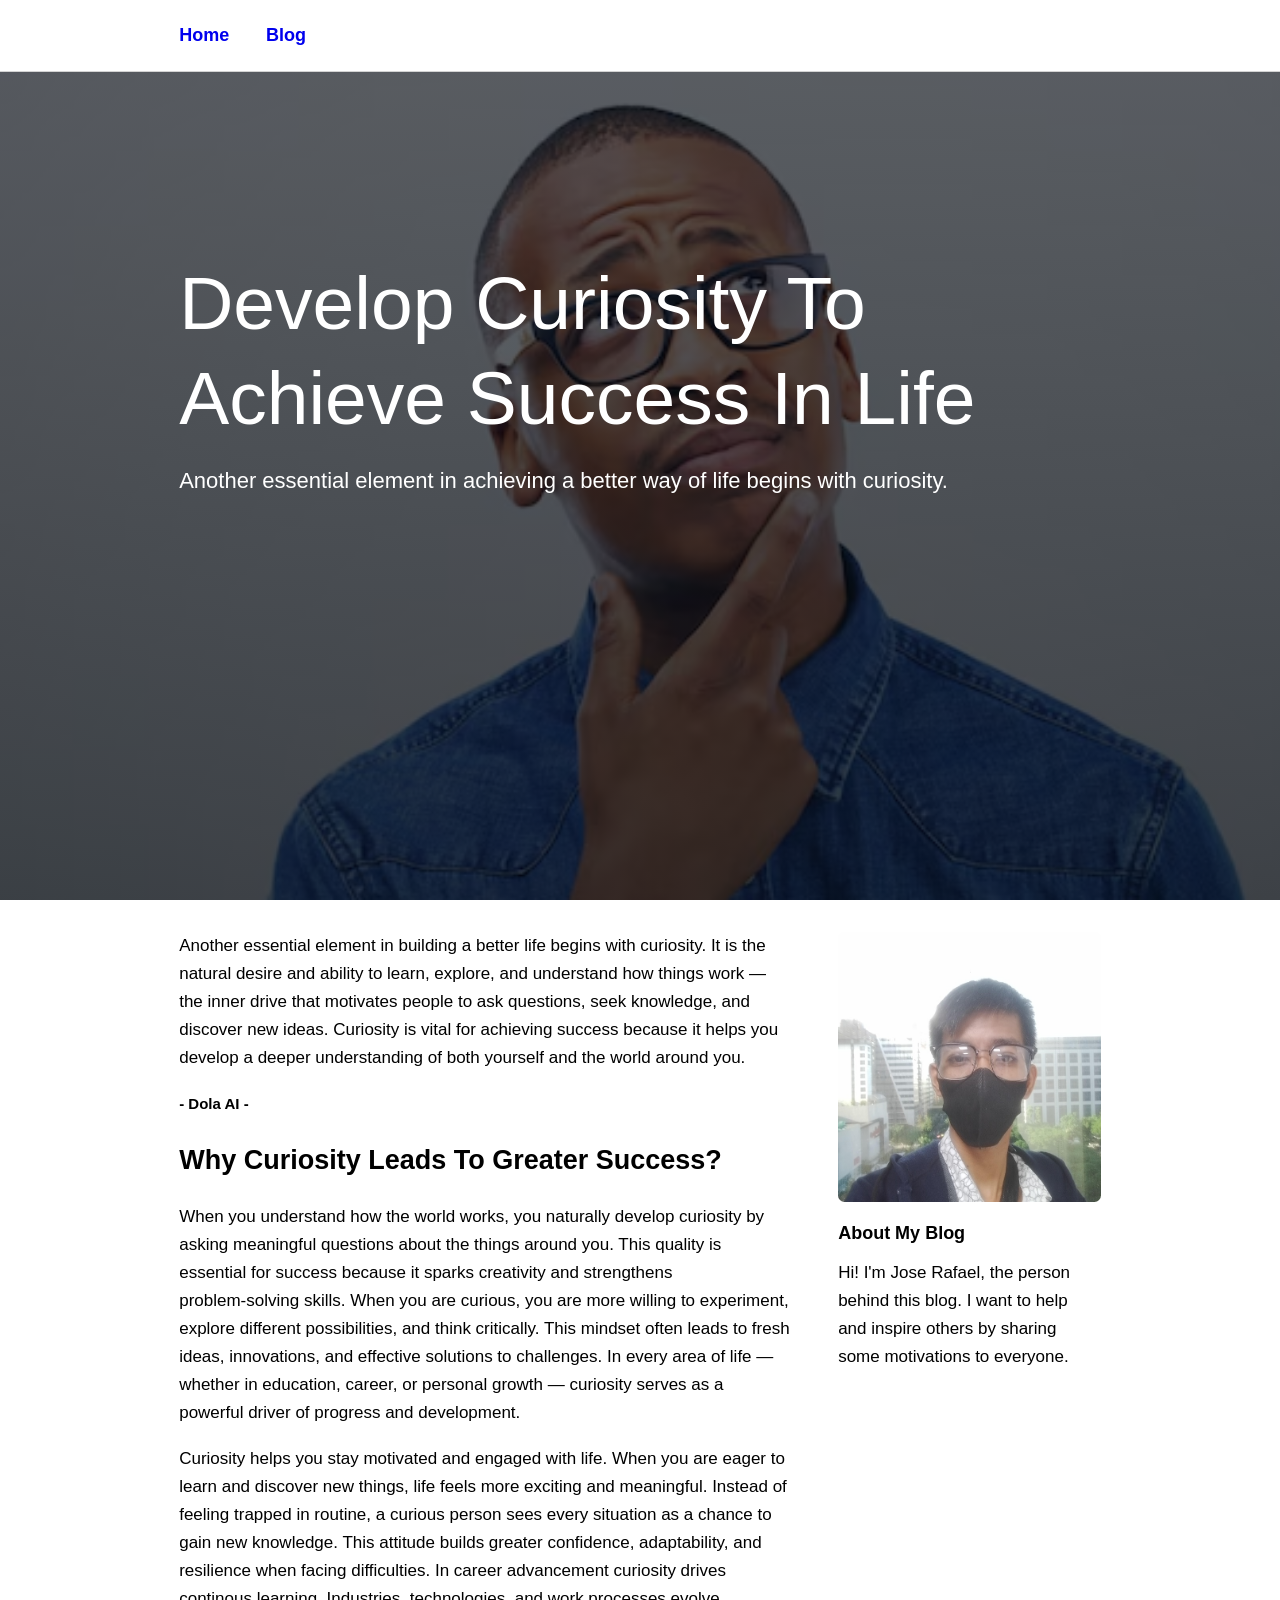
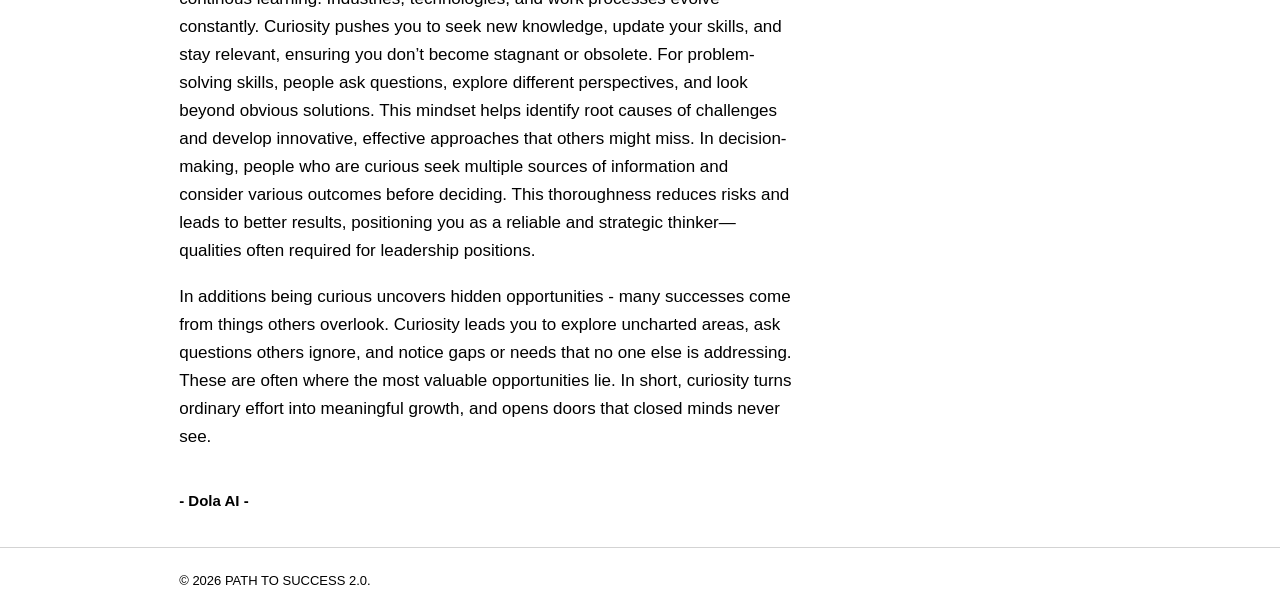
==== develop-curiosity-to-achieve-success-in-life.html @ f90defc1 "Add files via upload" ====
<!DOCTYPE html>
<html>
<head>
	<meta charset="utf-8">
	<meta name="viewport" content="width=device-width, initial-scale=1">
	<title>Develop Curiosity To Achieve Success In Life</title>
	<link rel="stylesheet" type="text/css" href="style1.css">
	<link rel="icon" type="image/x-icon" href="favicon.ico">
	<style>
		#home{
			background-image: linear-gradient(rgba(4, 9, 15, 0.6), rgba(4, 9, 15, 0.75)), url(curious-man1.png);
		}
	</style>
</head>
<body>
	<header id="home">
		<nav>
			<div class="topnav">
				<div class="nav-section">
					<a href="#home">Home</a>
					<a href="#blog">Blog</a>
				</div>
			</div>
		</nav>

		<div class="banner">
			<div class="main-headings">
				<div class="text-box">
					<h1>Develop Curiosity To Achieve Success In Life</h1>
						<p>Another essential element in achieving a better way of life begins with curiosity.</p>
				</div>
			</div>
		</div>
	</header>

	<div class="container-1">
		<div class="columns">
			<div class="main" id="blog">

				<p>Another essential element in building a better life begins with curiosity. It is the natural desire and ability to learn, explore, and understand how things work — the inner drive that motivates people to ask questions, seek knowledge, and discover new ideas. Curiosity is vital for achieving success because it helps you develop a deeper understanding of both yourself and the world around you.</p><br>

				<b><p style="font-size: 15px;">- Dola AI -</p></b>

				<h2>Why Curiosity Leads To Greater Success?</h2>

				<p>When you understand how the world works, you naturally develop curiosity by asking meaningful questions about the things around you. This quality is essential for success because it sparks creativity and strengthens problem‑solving skills. When you are curious, you are more willing to experiment, explore different possibilities, and think critically. This mindset often leads to fresh ideas, innovations, and effective solutions to challenges. In every area of life — whether in education, career, or personal growth — curiosity serves as a powerful driver of progress and development.</p><br>

				<p>Curiosity helps you stay motivated and engaged with life. When you are eager to learn and discover new things, life feels more exciting and meaningful. Instead of feeling trapped in routine, a curious person sees every situation as a chance to gain new knowledge. This attitude builds greater confidence, adaptability, and resilience when facing difficulties. In career advancement curiosity drives continous learning. Industries, technologies, and work processes evolve constantly. Curiosity pushes you to seek new knowledge, update your skills, and stay relevant, ensuring you don’t become stagnant or obsolete. For problem-solving skills, people ask questions, explore different perspectives, and look beyond obvious solutions. This mindset helps identify root causes of challenges and develop innovative, effective approaches that others might miss. In decision-making, people who are curious seek multiple sources of information and consider various outcomes before deciding. This thoroughness reduces risks and leads to better results, positioning you as a reliable and strategic thinker—qualities often required for leadership positions.</p>

				<br>

				<p>In additions being curious uncovers hidden opportunities - many successes come from things others overlook. Curiosity leads you to explore uncharted areas, ask questions others ignore, and notice gaps or needs that no one else is addressing. These are often where the most valuable opportunities lie. In short, curiosity turns ordinary effort into meaningful growth, and opens doors that closed minds never see.</p>

				<br>

				<p></p>

				<br>

				<b><p style="font-size: 15px;">- Dola AI -</p></b>

			</div>

			<div class="aside">
				<img src="myphoto.jpg">
					<h2>About My Blog</h2>
						<p>Hi! I'm Jose Rafael, the person behind this blog. I want to help and inspire others by sharing some motivations to everyone.</p>
			</div>
		</div>
	</div>

	<footer>
		<div class="copyrights">
			<div class="text-box">
				<p><p>&copy; 2026 PATH TO SUCCESS 2.0.</p></p>
			</div>
		</div>
	</footer>
</body>
</html>
---- style1.css ----
*{
	margin: 0;
	padding: 0;
	box-sizing: border-box;
	font-family: Arial, Helvetica, sans-serif;
}




#home{
	height: 100vh;
	background-image: linear-gradient(rgba(4, 9, 15, 0.6), rgba(4, 9, 15, 0.75)), url(road-to-success.jpg);
	background-repeat: no-repeat;
	background-size: cover;
}
#home nav{
	padding: 25px 0px;
	border-bottom: 1px solid lightgray;
	background-color: #ffffff;
} 
#home nav .topnav{
	margin: 0px 10%;
}
#home nav .topnav .nav-section{
	padding: 0px 5%;
}
#home nav .topnav .nav-section a{
	font-weight: 600;
	margin-right: 3.5%;
	font-size: 18px;
	text-decoration: none;
}


#home .banner{
	margin: 0px 10%;
}
#home .banner .main-headings{
	padding: 0px 5%;
}
#home .banner .main-headings .text-box{
	margin-top: 20%;
}
#home .banner .main-headings .text-box h1{
	font-size: 75px;
	font-weight: 500;
	line-height: 95px;
	color: #ffffff;
}
#home .banner .main-headings .text-box p{
	color: #ffffff;
	font-size: 22px;
	margin-top: 2%;
	line-height: 32px;
}





.container-1{
	margin: 2.5% 10%;
}
.container-1 .columns{
	padding: 0px 5%;
	display: flex;
}
.container-1 .columns .main{
	width: 70%;
}
.container-1 .columns .main img{
	width: 100%;
	height: 480px;
	border-radius: 2.5%;
}
.container-1 .columns .main h2{
	font-size: 27px;
	margin: 20px 0px;
	line-height: 45px;
}
.container-1 .columns .main p{
	font-size: 17px;
	line-height: 28px;
}
.container-1 .columns .main a{
	padding: 12px 15px;
	border: 1px solid lightgray;
	text-decoration: none;
}


.container-1 .columns .aside{
	width: 30%;
	margin-left: 5%;
}
.container-1 .columns .aside img{
	width: 100%;
	height: 270px;
	border-radius: 2.5%;
}
.container-1 .columns .aside h2{
	font-size: 18px;
	margin-top: 17px;
}
.container-1 .columns .aside p{
	font-size: 17px;
	line-height: 28px;
	margin: 15px 0px;
}





footer{
	padding: 25px 0px;
	border-top: 1px solid lightgray;
}
footer .copyrights{
	margin: 0px 10%;
}
footer .copyrights .text-box{
	padding: 0px 5%;
}
footer .copyrights .text-box p{
	font-size: 13px;
}







/* For mobile device with a screen of 360px and 430px */
@media screen and (min-width: 360px) and (max-width: 430px){
	#home{
		background-position: center;
	}
	#home nav{
		padding: 20px 0px;
	} 
	#home nav .topnav{
		margin: 0px 5%;
	}
	#home nav .topnav .nav-section{
		padding: 0px 0%;
	}
	#home nav .topnav .nav-section a{
		margin-right: 7%;
		font-size: 2vh;
	}



	#home .banner{
		margin: 0px 5%;
	}
	#home .banner .main-headings{
		padding: 0px 0%;
	}
	#home .banner .main-headings .text-box{
		margin-top: 30%;
		text-align: center;
	}
	#home .banner .main-headings .text-box h1{
		font-size: 5.75vh;
		line-height: 50px;
	}
	#home .banner .main-headings .text-box p{
		font-size: 2.5vh;
		margin-top: 4%;
	}
	#home .banner .main-headings .text-box p br{
		display: none;
	}
	.container-1 .columns .main a{
		padding: 12px 15px;
		text-decoration: none;
		font-size: 1.9vh;
	}






	.container-1{
		margin: 10% 5%;
	}
	.container-1 .columns{
		padding: 0px 0%;
		flex-direction: column;
	}
	.container-1 .columns .main{
		width: 100%;
	}
	.container-1 .columns .main img{
		height: 250px;
	}
	.container-1 .columns .main h2{
		font-size: 23px;
		margin: 10px 0px;
		line-height: 35px;
	}
	.container-1 .columns .main p{
		font-size: 15px;
		line-height: 25px;
	}


	.container-1 .columns .aside{
		width: 100%;
		margin-left: 0%;
		padding: 10% 0%;
	}
	.container-1 .columns .aside img{
		width: 50%;
		height: 150px;
		border-radius: 50%;
		display: block;
		margin: 0px auto;
	}
	.container-1 .columns .aside h2{
		font-size: 16px;
		text-align: center;
	}
	.container-1 .columns .aside p{
		font-size: 15px;
		line-height: 25px;
		text-align: center;
	}

	footer{
		padding: 25px 0px;
	}
	footer .copyrights{
		margin: 0px 5%;
	}
	footer .copyrights .text-box{
		padding: 0px 0%;
	}
	footer .copyrights .text-box p{
		font-size: 1.5vh;
	}
}


/* For mobile device with a screen of 375px */
@media screen and (min-width: 375px) and (max-width: 430px){
	#home nav .topnav .nav-section a{
		font-size: 1.75;
		margin-right: 8%;
	}


	#home .banner .main-headings .text-box h1{
		font-size: 5.90vh;
		line-height: 60px;
	}
}


/* For mobile device with a screen of 390px */
@media screen and (min-width: 390px) and (max-width: 430px){
	#home nav .topnav .nav-section a{
		font-size: 1.5vh;
		margin-right: 8%;
	}


	#home .banner .main-headings .text-box h1{
		font-size: 5.90vh;
		line-height: 65px;
	}
}



/* For mobile device with a screen of 400px */
@media screen and (min-width: 400px) and (max-width: 430px){
	#home nav .topnav .nav-section a{
		margin-right: 8%;
		font-size: 1.7vh;
	}

	#home .banner .main-headings .text-box h1{
		font-size: 5.90vh;
		line-height: 65px;
	}
}
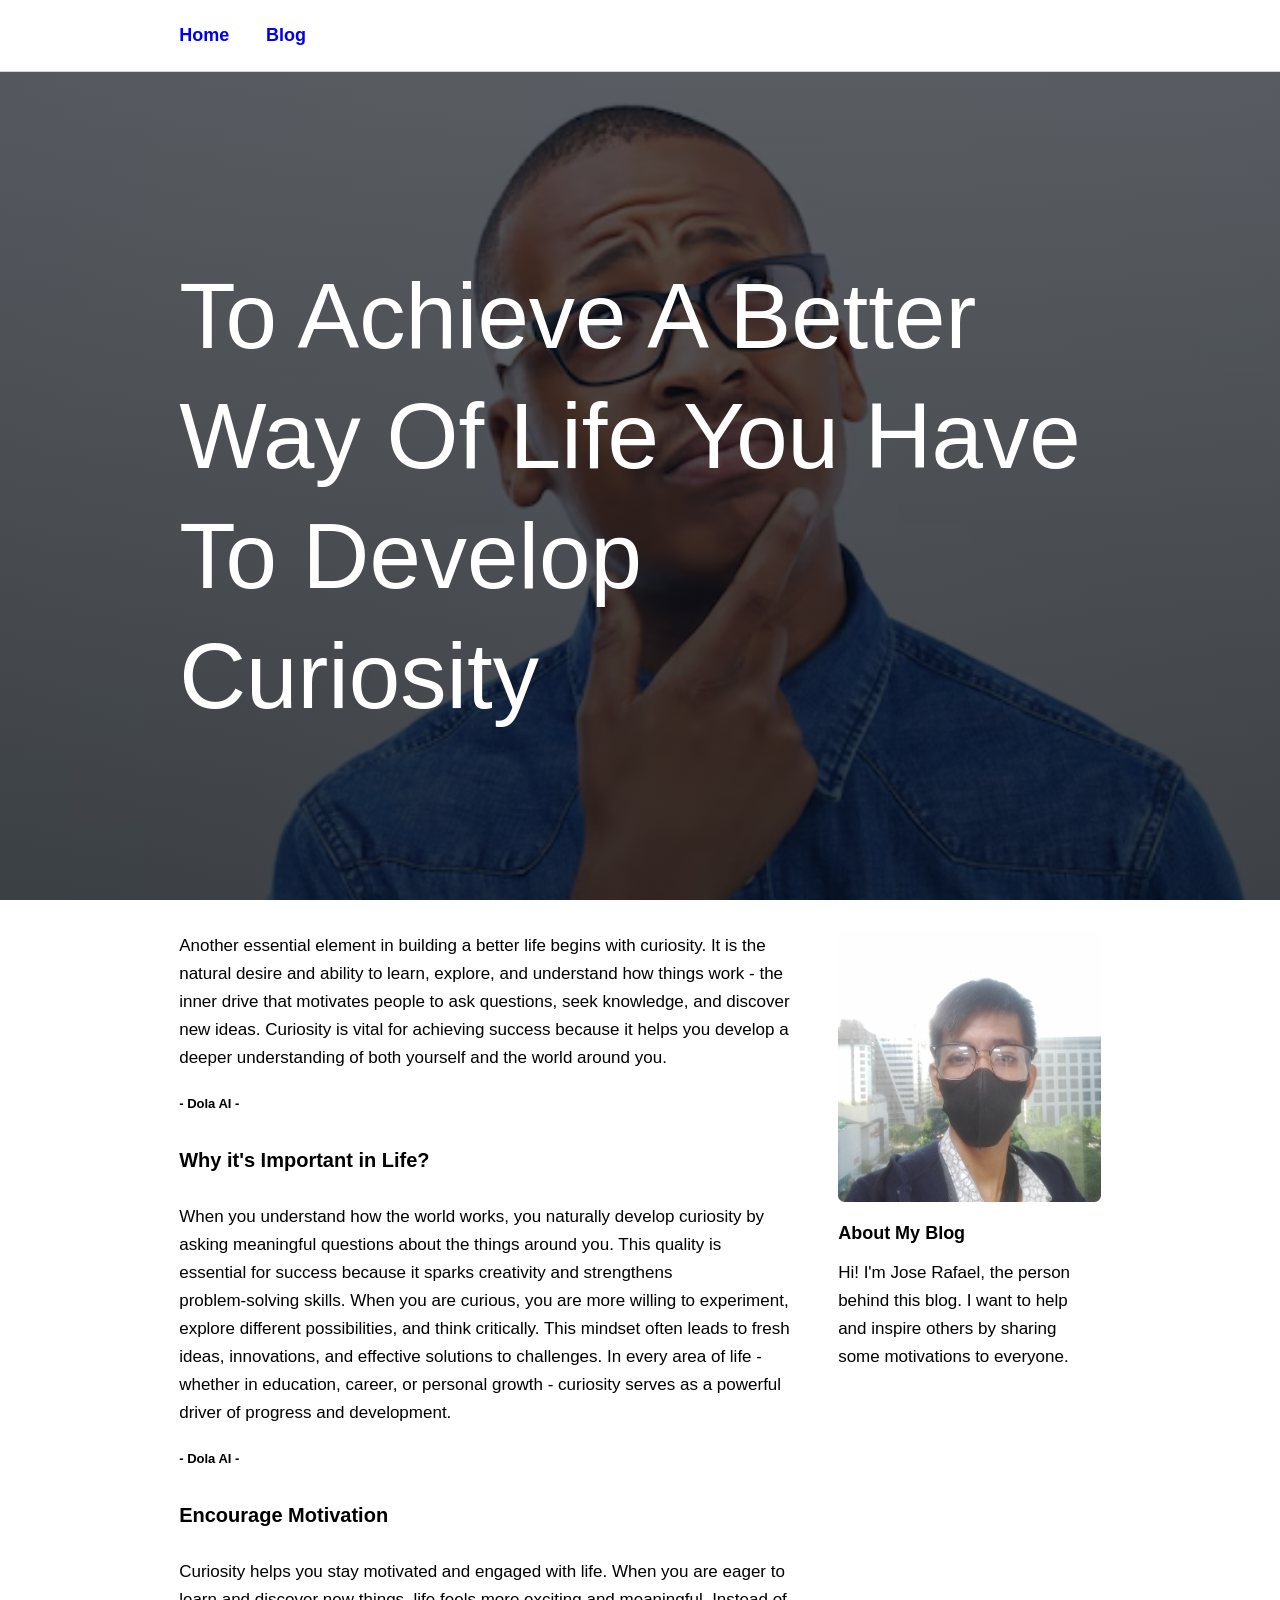
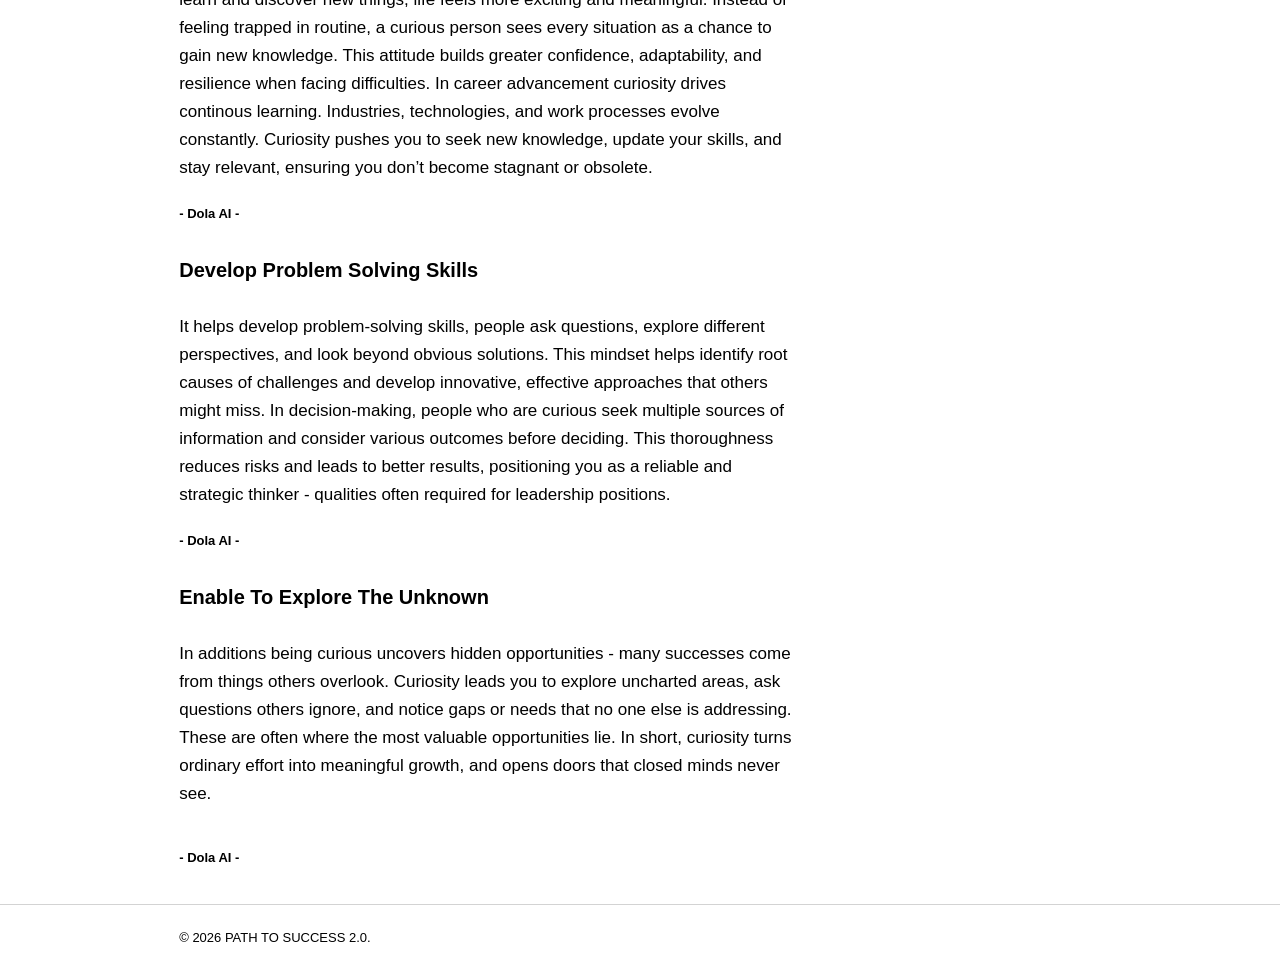
==== commit a76b6350: "Add files via upload" ====
--- a/develop-curiosity-to-achieve-success-in-life.html
+++ b/develop-curiosity-to-achieve-success-in-life.html
@@ -26,8 +26,7 @@
 		<div class="banner">
 			<div class="main-headings">
 				<div class="text-box">
-					<h1>Develop Curiosity To Achieve Success In Life</h1>
-						<p>Another essential element in achieving a better way of life begins with curiosity.</p>
+					<h1>To Achieve A Better Way Of Life You Have To Develop <br> Curiosity</h1>
 				</div>
 			</div>
 		</div>
@@ -37,17 +36,31 @@
 		<div class="columns">
 			<div class="main" id="blog">
 
-				<p>Another essential element in building a better life begins with curiosity. It is the natural desire and ability to learn, explore, and understand how things work — the inner drive that motivates people to ask questions, seek knowledge, and discover new ideas. Curiosity is vital for achieving success because it helps you develop a deeper understanding of both yourself and the world around you.</p><br>
+				<p>Another essential element in building a better life begins with curiosity. It is the natural desire and ability to learn, explore, and understand how things work - the inner drive that motivates people to ask questions, seek knowledge, and discover new ideas. Curiosity is vital for achieving success because it helps you develop a deeper understanding of both yourself and the world around you.</p><br>
 
-				<b><p style="font-size: 15px;">- Dola AI -</p></b>
+				<b><p style="font-size: 13px;">- Dola AI -</p></b>
 
-				<h2>Why Curiosity Leads To Greater Success?</h2>
+				<h2>Why it's Important in Life?</h2>
 
-				<p>When you understand how the world works, you naturally develop curiosity by asking meaningful questions about the things around you. This quality is essential for success because it sparks creativity and strengthens problem‑solving skills. When you are curious, you are more willing to experiment, explore different possibilities, and think critically. This mindset often leads to fresh ideas, innovations, and effective solutions to challenges. In every area of life — whether in education, career, or personal growth — curiosity serves as a powerful driver of progress and development.</p><br>
+				<p>When you understand how the world works, you naturally develop curiosity by asking meaningful questions about the things around you. This quality is essential for success because it sparks creativity and strengthens problem‑solving skills. When you are curious, you are more willing to experiment, explore different possibilities, and think critically. This mindset often leads to fresh ideas, innovations, and effective solutions to challenges. In every area of life - whether in education, career, or personal growth - curiosity serves as a powerful driver of progress and development.</p><br>
 
-				<p>Curiosity helps you stay motivated and engaged with life. When you are eager to learn and discover new things, life feels more exciting and meaningful. Instead of feeling trapped in routine, a curious person sees every situation as a chance to gain new knowledge. This attitude builds greater confidence, adaptability, and resilience when facing difficulties. In career advancement curiosity drives continous learning. Industries, technologies, and work processes evolve constantly. Curiosity pushes you to seek new knowledge, update your skills, and stay relevant, ensuring you don’t become stagnant or obsolete. For problem-solving skills, people ask questions, explore different perspectives, and look beyond obvious solutions. This mindset helps identify root causes of challenges and develop innovative, effective approaches that others might miss. In decision-making, people who are curious seek multiple sources of information and consider various outcomes before deciding. This thoroughness reduces risks and leads to better results, positioning you as a reliable and strategic thinker—qualities often required for leadership positions.</p>
+				<b><p style="font-size: 13px;">- Dola AI -</p></b>
+
+				<h2>Encourage Motivation</h2>
+
+				<p>Curiosity helps you stay motivated and engaged with life. When you are eager to learn and discover new things, life feels more exciting and meaningful. Instead of feeling trapped in routine, a curious person sees every situation as a chance to gain new knowledge. This attitude builds greater confidence, adaptability, and resilience when facing difficulties. In career advancement curiosity drives continous learning. Industries, technologies, and work processes evolve constantly. Curiosity pushes you to seek new knowledge, update your skills, and stay relevant, ensuring you don’t become stagnant or obsolete.</p><br>
+
+				<b><p style="font-size: 13px;">- Dola AI -</p></b>
+
+				<h2>Develop Problem Solving Skills</h2>
+
+				<p>It helps develop problem-solving skills, people ask questions, explore different perspectives, and look beyond obvious solutions. This mindset helps identify root causes of challenges and develop innovative, effective approaches that others might miss. In decision-making, people who are curious seek multiple sources of information and consider various outcomes before deciding. This thoroughness reduces risks and leads to better results, positioning you as a reliable and strategic thinker - qualities often required for leadership positions.</p>
 
 				<br>
+
+				<b><p style="font-size: 13px;">- Dola AI -</p></b>
+
+				<h2>Enable To Explore The Unknown</h2>
 
 				<p>In additions being curious uncovers hidden opportunities - many successes come from things others overlook. Curiosity leads you to explore uncharted areas, ask questions others ignore, and notice gaps or needs that no one else is addressing. These are often where the most valuable opportunities lie. In short, curiosity turns ordinary effort into meaningful growth, and opens doors that closed minds never see.</p>
 
@@ -57,7 +70,7 @@
 
 				<br>
 
-				<b><p style="font-size: 15px;">- Dola AI -</p></b>
+				<b><p style="font-size: 13px;">- Dola AI -</p></b>
 
 			</div>
 
--- a/style1.css
+++ b/style1.css
@@ -43,16 +43,16 @@
 	margin-top: 20%;
 }
 #home .banner .main-headings .text-box h1{
-	font-size: 75px;
+	font-size: 92.5px;
 	font-weight: 500;
-	line-height: 95px;
+	line-height: 120px;
 	color: #ffffff;
 }
 #home .banner .main-headings .text-box p{
 	color: #ffffff;
 	font-size: 22px;
 	margin-top: 2%;
-	line-height: 32px;
+	line-height: 38px;
 }
 
 
@@ -75,7 +75,7 @@
 	border-radius: 2.5%;
 }
 .container-1 .columns .main h2{
-	font-size: 27px;
+	font-size: 20px;
 	margin: 20px 0px;
 	line-height: 45px;
 }
@@ -148,7 +148,7 @@
 		padding: 0px 0%;
 	}
 	#home nav .topnav .nav-section a{
-		margin-right: 7%;
+		margin-right: 8%;
 		font-size: 2vh;
 	}
 
@@ -161,12 +161,15 @@
 		padding: 0px 0%;
 	}
 	#home .banner .main-headings .text-box{
-		margin-top: 30%;
+		margin-top: 50%;
 		text-align: center;
 	}
 	#home .banner .main-headings .text-box h1{
-		font-size: 5.75vh;
-		line-height: 50px;
+		font-size: 6.5vh;
+		line-height: 70px;
+	}
+	#home .banner .main-headings .text-box h1 br{
+		display: none;
 	}
 	#home .banner .main-headings .text-box p{
 		font-size: 2.5vh;
@@ -255,8 +258,11 @@
 	}
 
 
+	#home .banner .main-headings .text-box{
+		margin-top: 50%;
+	}
 	#home .banner .main-headings .text-box h1{
-		font-size: 5.90vh;
+		font-size: 6.25vh;
 		line-height: 60px;
 	}
 }
@@ -281,23 +287,23 @@
 /* For mobile device with a screen of 400px */
 @media screen and (min-width: 400px) and (max-width: 430px){
 	#home nav .topnav .nav-section a{
-		margin-right: 8%;
+		margin-right: 9%;
 		font-size: 1.7vh;
 	}
 
 	#home .banner .main-headings .text-box h1{
 		font-size: 5.90vh;
-		line-height: 65px;
-	}
-}
-
-
-
-
-
-
-
-
-
-
-
+		line-height: 75px;
+	}
+}
+
+
+
+
+
+
+
+
+
+
+
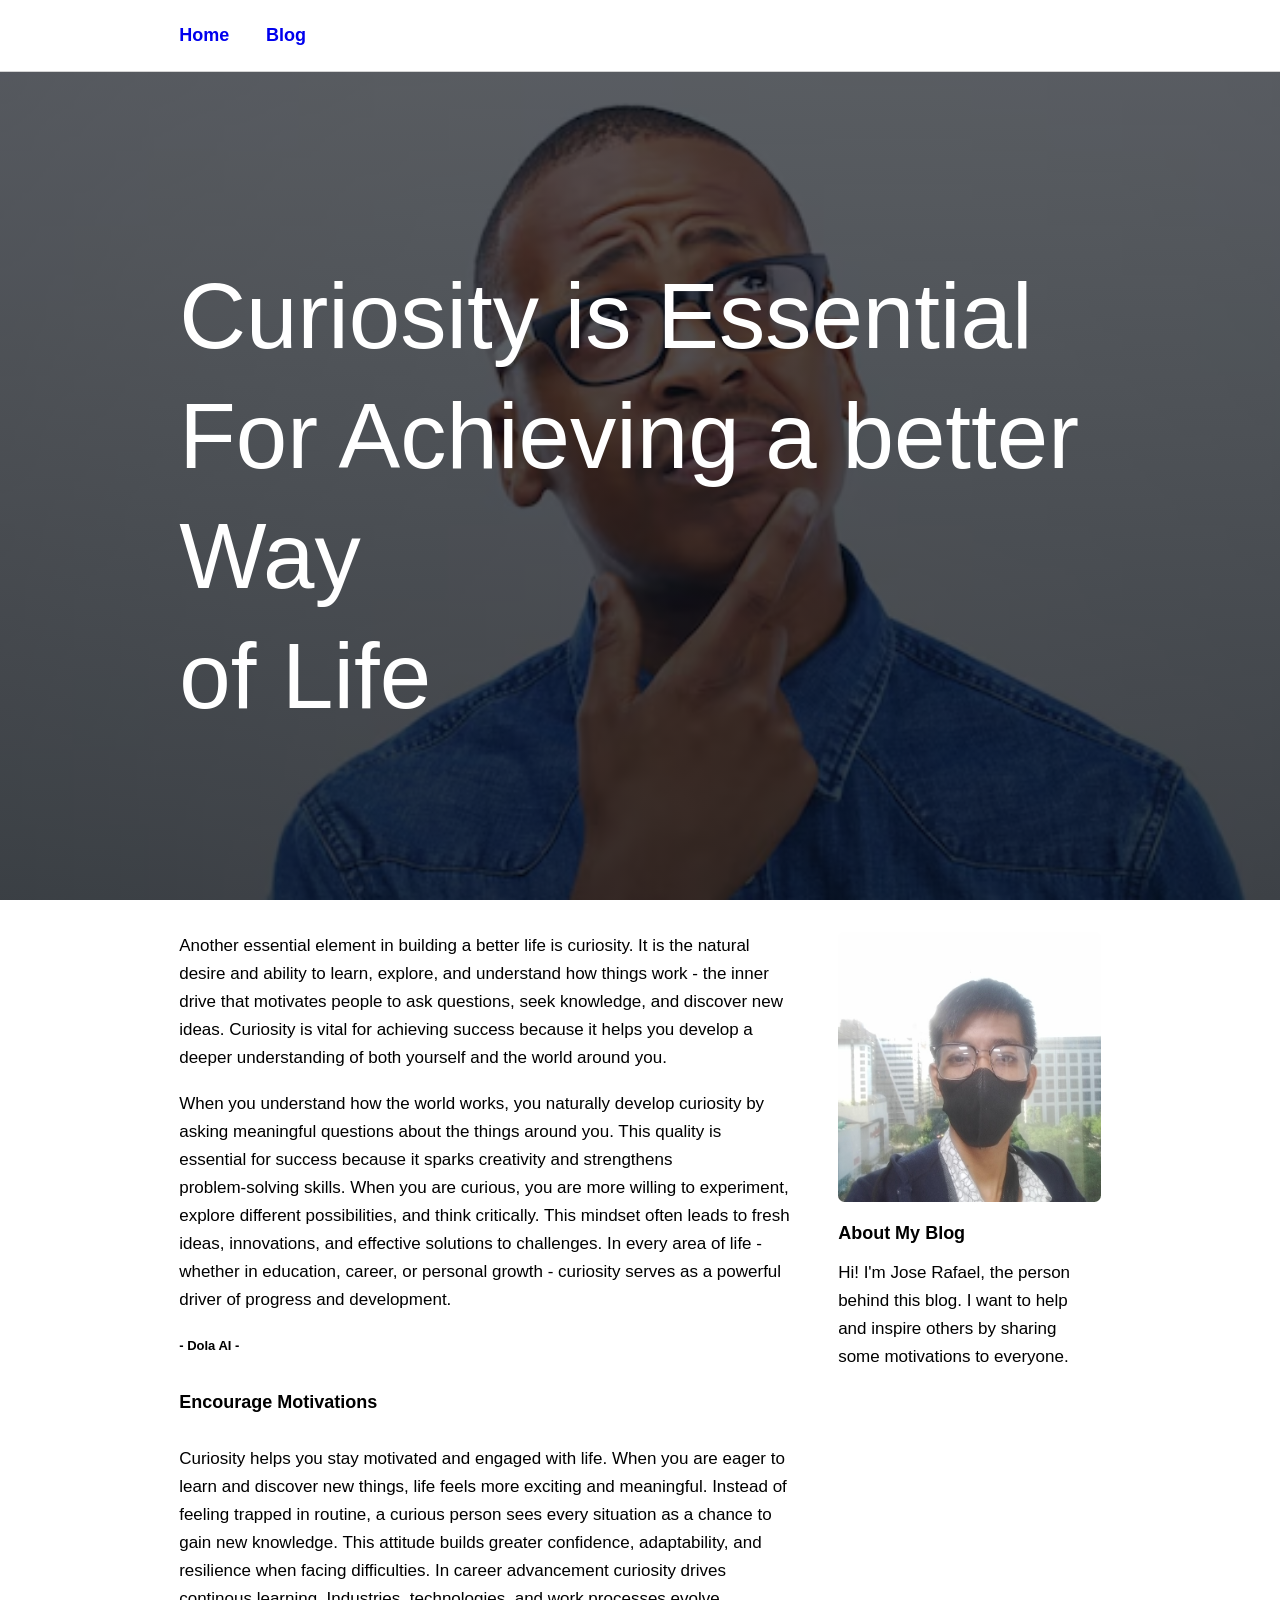
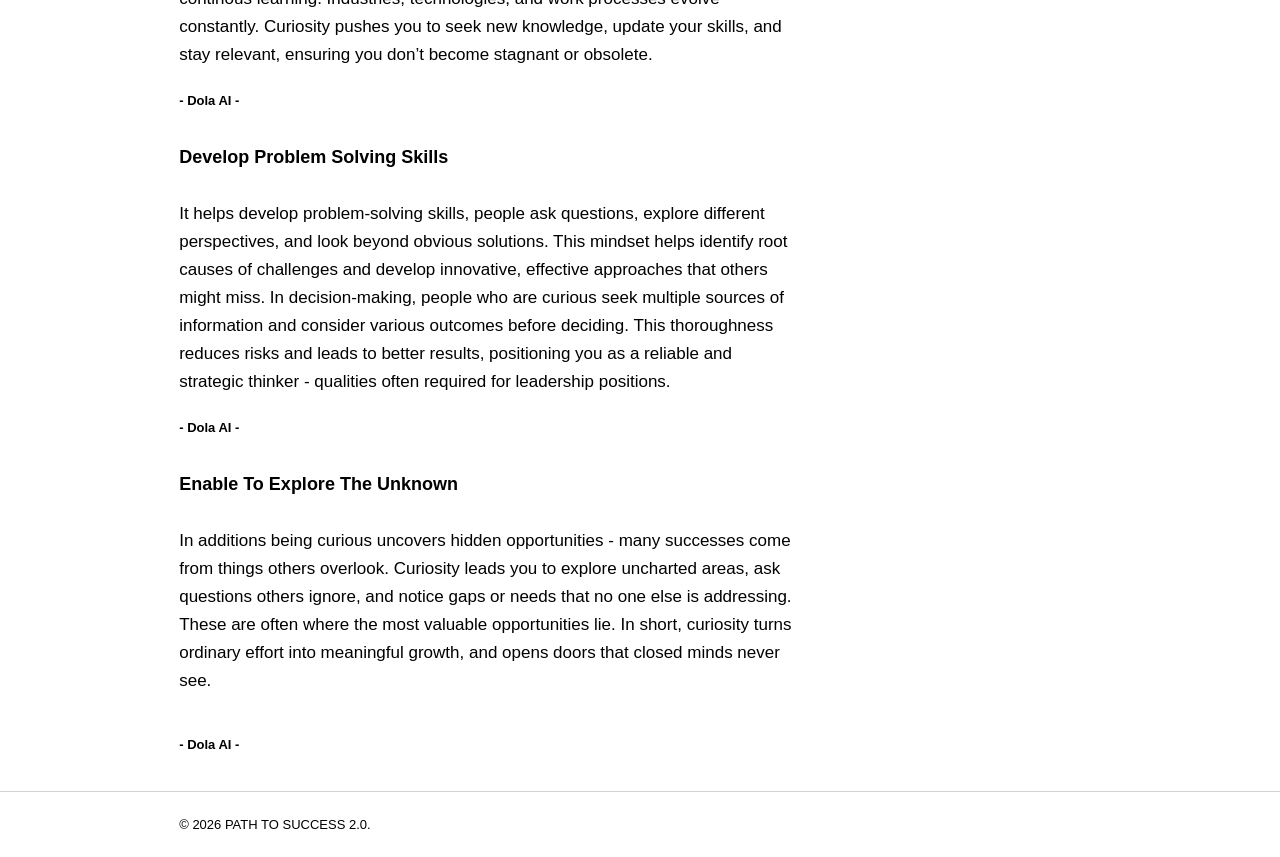
==== commit 159b7bf8: "Add files via upload" ====
--- a/develop-curiosity-to-achieve-success-in-life.html
+++ b/develop-curiosity-to-achieve-success-in-life.html
@@ -9,6 +9,9 @@
 	<style>
 		#home{
 			background-image: linear-gradient(rgba(4, 9, 15, 0.6), rgba(4, 9, 15, 0.75)), url(curious-man1.png);
+		}
+		.container-1 .columns .main h2{
+			font-size: 18px;
 		}
 	</style>
 </head>
@@ -26,7 +29,7 @@
 		<div class="banner">
 			<div class="main-headings">
 				<div class="text-box">
-					<h1>To Achieve A Better Way Of Life You Have To Develop <br> Curiosity</h1>
+					<h1>Curiosity is Essential For Achieving a better Way <br> of Life</h1>
 				</div>
 			</div>
 		</div>
@@ -36,17 +39,13 @@
 		<div class="columns">
 			<div class="main" id="blog">
 
-				<p>Another essential element in building a better life begins with curiosity. It is the natural desire and ability to learn, explore, and understand how things work - the inner drive that motivates people to ask questions, seek knowledge, and discover new ideas. Curiosity is vital for achieving success because it helps you develop a deeper understanding of both yourself and the world around you.</p><br>
-
-				<b><p style="font-size: 13px;">- Dola AI -</p></b>
-
-				<h2>Why it's Important in Life?</h2>
+				<p>Another essential element in building a better life is curiosity. It is the natural desire and ability to learn, explore, and understand how things work - the inner drive that motivates people to ask questions, seek knowledge, and discover new ideas. Curiosity is vital for achieving success because it helps you develop a deeper understanding of both yourself and the world around you.</p><br>
 
 				<p>When you understand how the world works, you naturally develop curiosity by asking meaningful questions about the things around you. This quality is essential for success because it sparks creativity and strengthens problem‑solving skills. When you are curious, you are more willing to experiment, explore different possibilities, and think critically. This mindset often leads to fresh ideas, innovations, and effective solutions to challenges. In every area of life - whether in education, career, or personal growth - curiosity serves as a powerful driver of progress and development.</p><br>
 
 				<b><p style="font-size: 13px;">- Dola AI -</p></b>
 
-				<h2>Encourage Motivation</h2>
+				<h2>Encourage Motivations</h2>
 
 				<p>Curiosity helps you stay motivated and engaged with life. When you are eager to learn and discover new things, life feels more exciting and meaningful. Instead of feeling trapped in routine, a curious person sees every situation as a chance to gain new knowledge. This attitude builds greater confidence, adaptability, and resilience when facing difficulties. In career advancement curiosity drives continous learning. Industries, technologies, and work processes evolve constantly. Curiosity pushes you to seek new knowledge, update your skills, and stay relevant, ensuring you don’t become stagnant or obsolete.</p><br>
 
--- a/style1.css
+++ b/style1.css
@@ -75,7 +75,7 @@
 	border-radius: 2.5%;
 }
 .container-1 .columns .main h2{
-	font-size: 20px;
+	font-size: 28px;
 	margin: 20px 0px;
 	line-height: 45px;
 }
@@ -161,7 +161,7 @@
 		padding: 0px 0%;
 	}
 	#home .banner .main-headings .text-box{
-		margin-top: 50%;
+		margin-top: 30%;
 		text-align: center;
 	}
 	#home .banner .main-headings .text-box h1{
@@ -200,7 +200,7 @@
 		width: 100%;
 	}
 	.container-1 .columns .main img{
-		height: 250px;
+		height: 200px;
 	}
 	.container-1 .columns .main h2{
 		font-size: 23px;
@@ -219,8 +219,8 @@
 		padding: 10% 0%;
 	}
 	.container-1 .columns .aside img{
-		width: 50%;
-		height: 150px;
+		width: 37.5%;
+		height: 120px;
 		border-radius: 50%;
 		display: block;
 		margin: 0px auto;
@@ -259,7 +259,7 @@
 
 
 	#home .banner .main-headings .text-box{
-		margin-top: 50%;
+		margin-top: 40%;
 	}
 	#home .banner .main-headings .text-box h1{
 		font-size: 6.25vh;
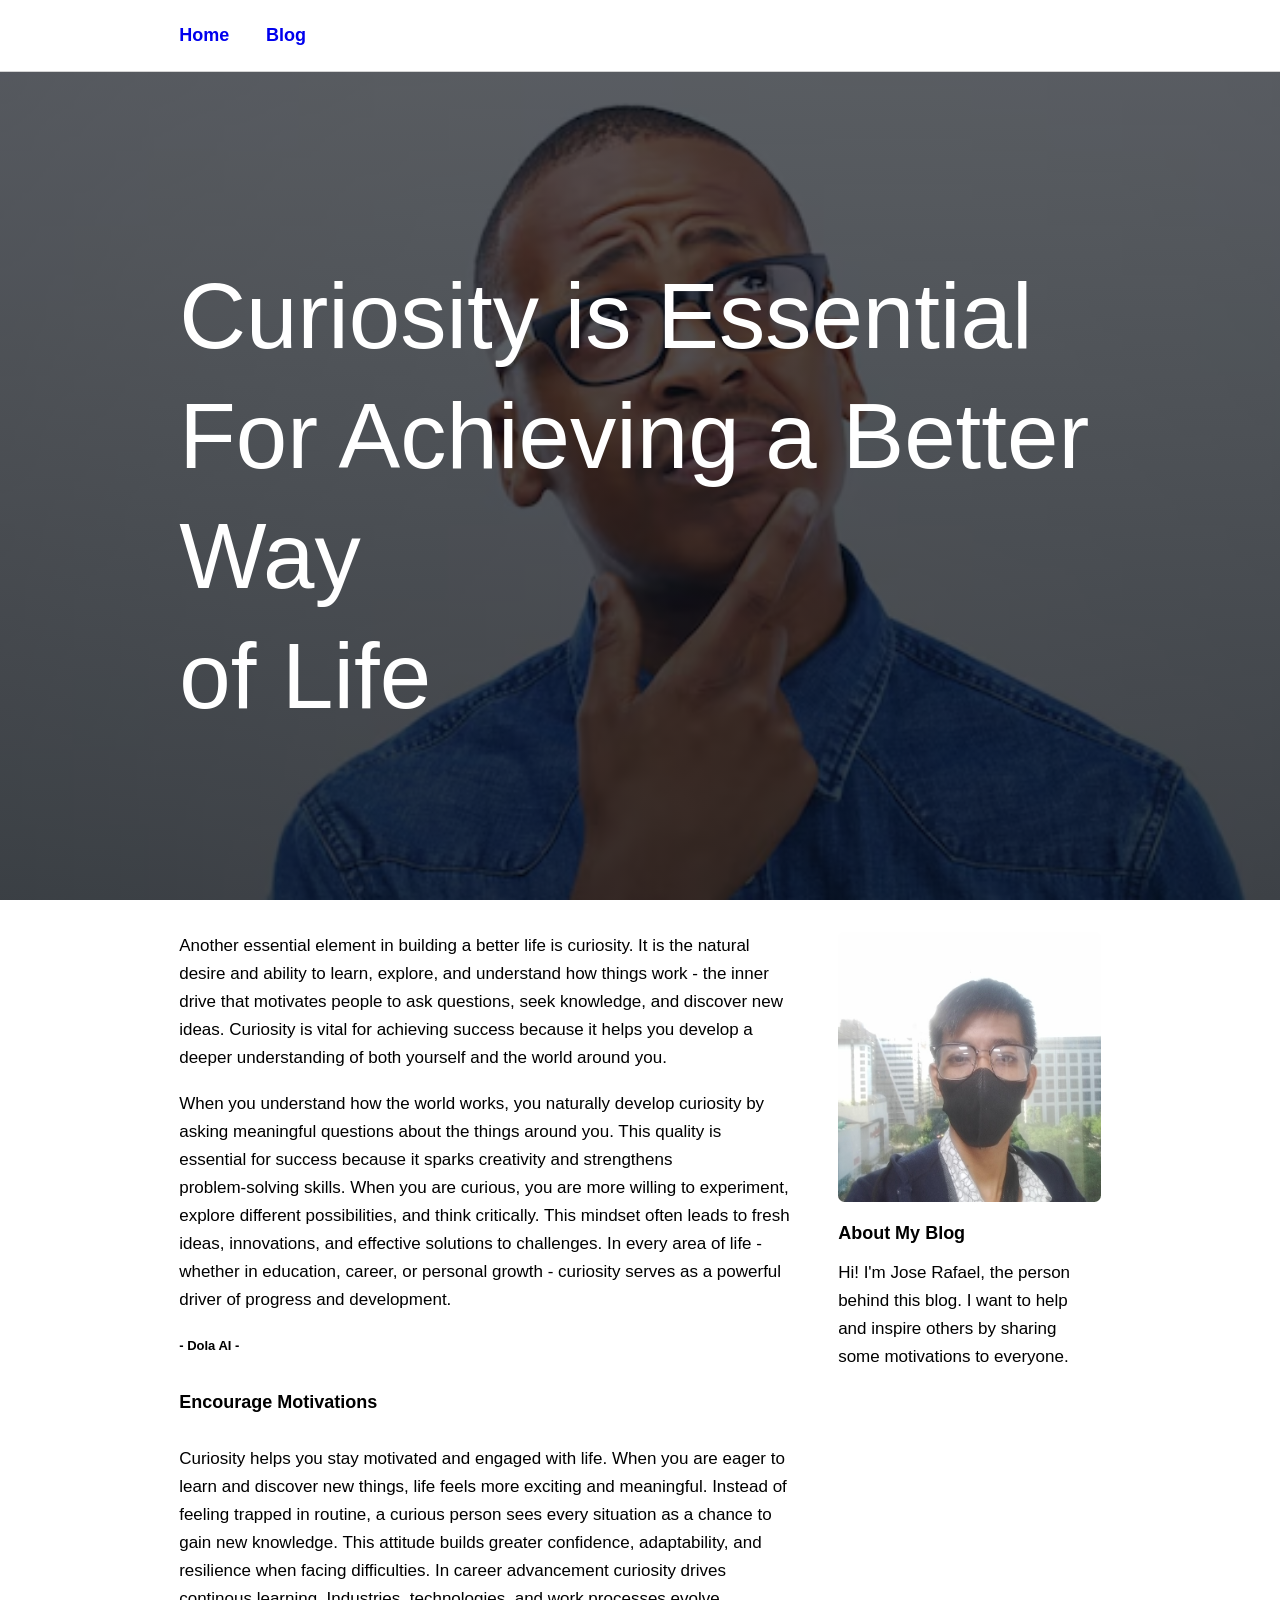
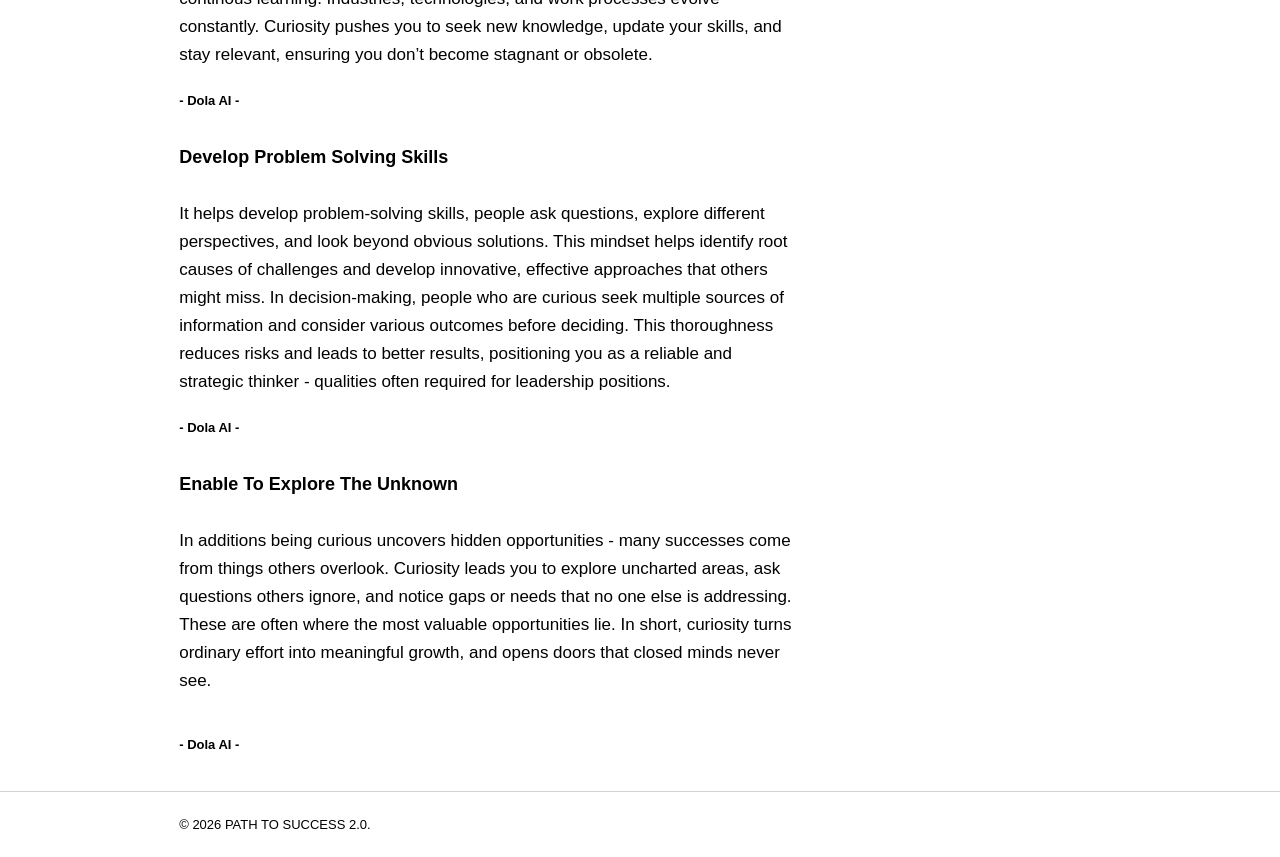
==== commit 899f6e4a: "Update title and content for clarity and engagement" ====
--- a/develop-curiosity-to-achieve-success-in-life.html
+++ b/develop-curiosity-to-achieve-success-in-life.html
@@ -3,7 +3,7 @@
 <head>
 	<meta charset="utf-8">
 	<meta name="viewport" content="width=device-width, initial-scale=1">
-	<title>Develop Curiosity To Achieve Success In Life</title>
+	<title>Curiosity is Essential For Achieving a Better Way of Life</title>
 	<link rel="stylesheet" type="text/css" href="style1.css">
 	<link rel="icon" type="image/x-icon" href="favicon.ico">
 	<style>
@@ -29,7 +29,7 @@
 		<div class="banner">
 			<div class="main-headings">
 				<div class="text-box">
-					<h1>Curiosity is Essential For Achieving a better Way <br> of Life</h1>
+					<h1>Curiosity is Essential For Achieving a Better Way <br> of Life</h1>
 				</div>
 			</div>
 		</div>
@@ -89,4 +89,4 @@
 		</div>
 	</footer>
 </body>
-</html>+</html>
